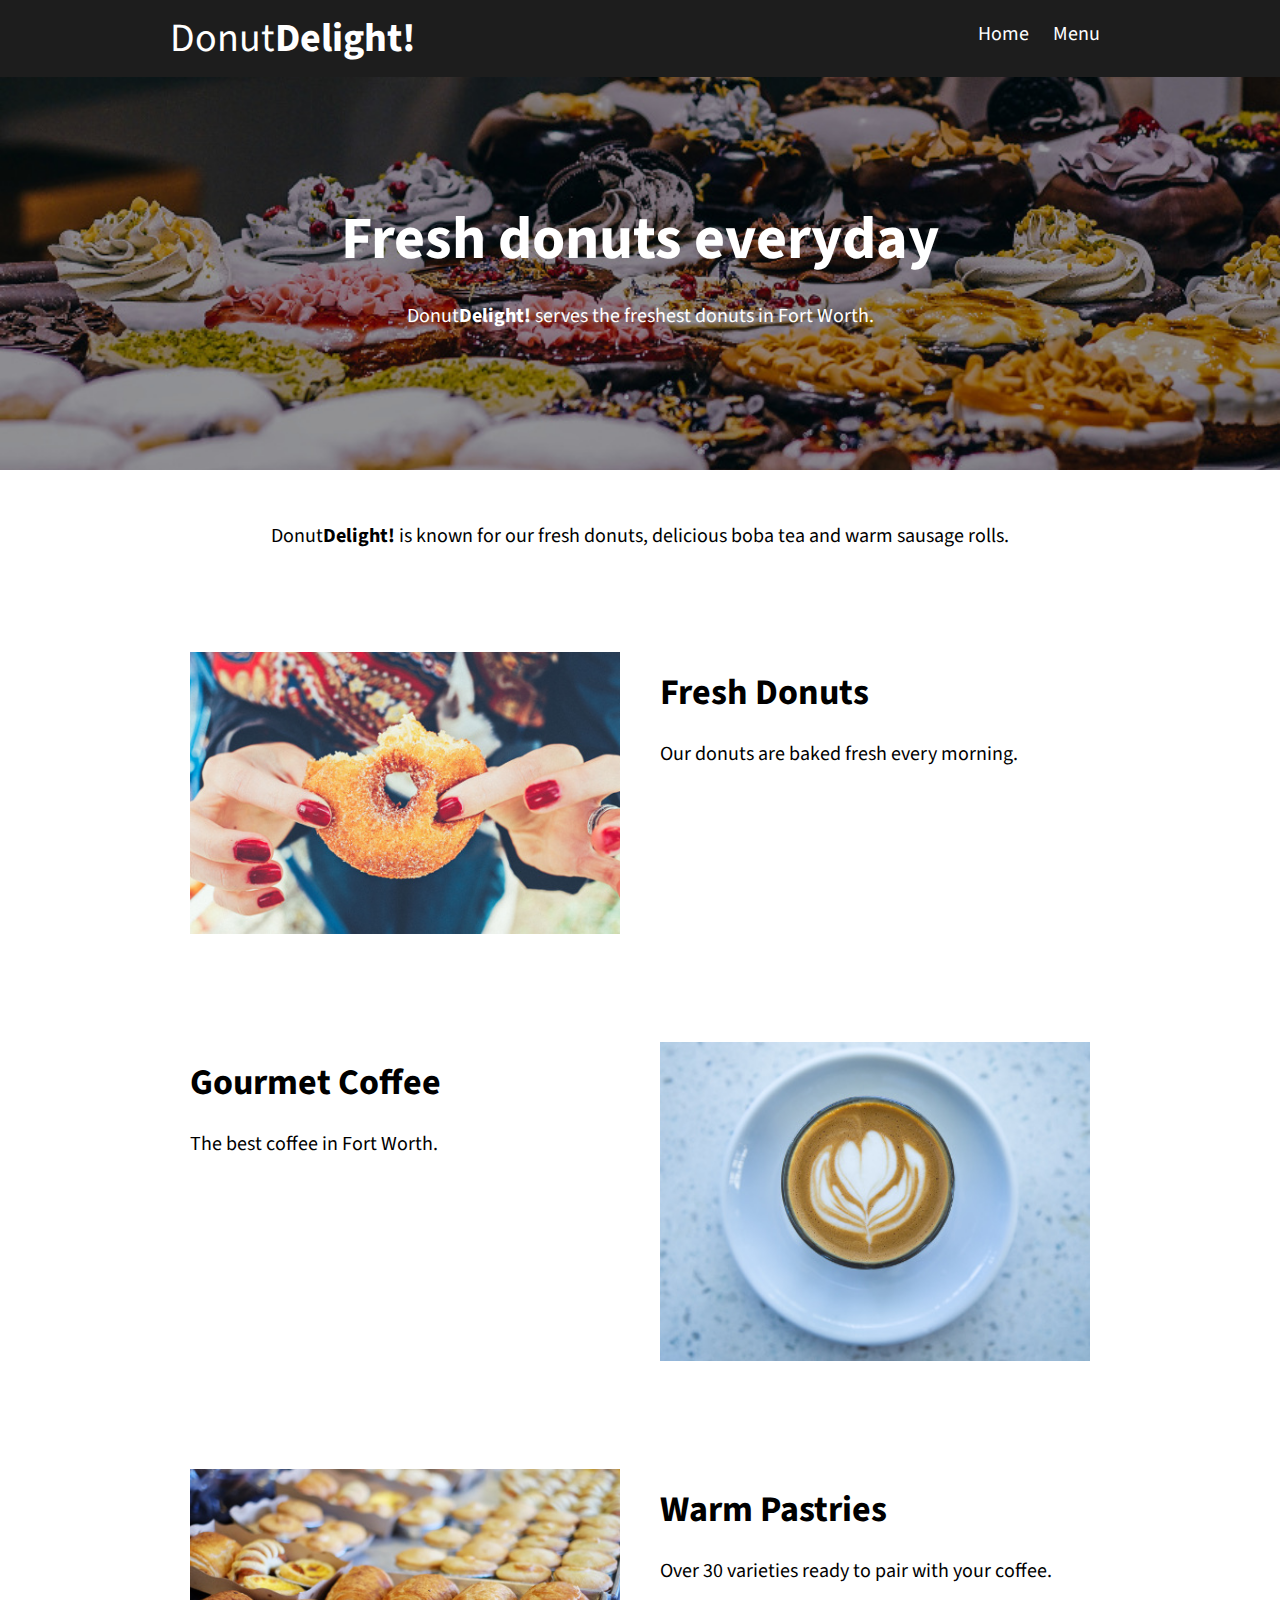
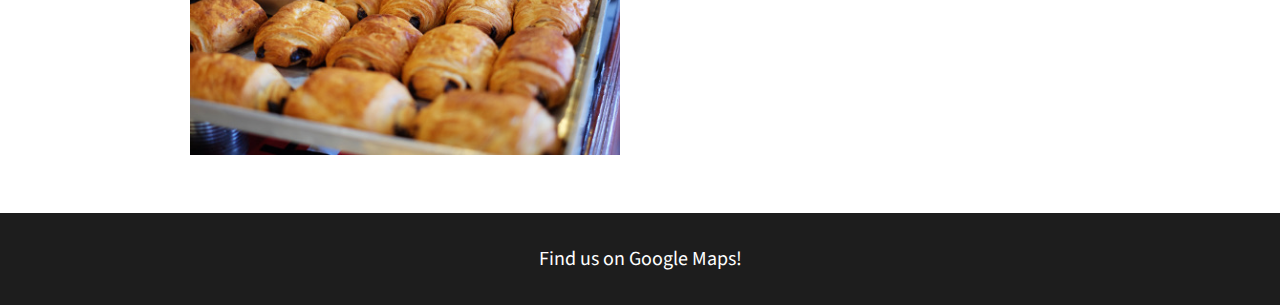
==== index.html @ e03ea6ba "Update index.html" ====
<!doctype html>
<html lang="en">
  <head>
    <meta charset="utf-8">
    <title>Donut Delight!</title>
    <link rel="stylesheet" href="css/style.css">
    <link rel="stylesheet" href="http://fonts.googleapis.com/css?family=Source+Sans+Pro:200,300,400,700" media="all">
  </head>
  <body>
    <header>
      <div class="container">
        <nav class="main-nav">
          <ul>
            <li><a href="/">Home</a></li>
            <li><a href="./blog.html">Menu</a></li>
          </ul>
        </nav>
        <h1><a href="/">Donut<strong>Delight!</strong></a></h1>
      </div>
    </header>
    <div class="content">
      <section class="hero">
        <div class="small-container">
          <h2>Fresh donuts everyday</h2>
          <p class="sub-text">Donut<strong>Delight!</strong> serves the freshest donuts in Fort Worth.</p>
        </div>
      </section>
      <div class="container">
        <p class="post-hero center-text spacing">Donut<strong>Delight!</strong> is known for our fresh donuts, delicious boba tea and warm sausage rolls.</p>
      </div>
      <div class="container">
        <div class="columns spacing">
          <div class="column half">
            <img src="images/donut.jpg" width="430" alt="Bread">
          </div>
          <div class="column half">
            <h3>Fresh Donuts</h3>
            <p>Our donuts are baked fresh every morning.</p>
          </div>
        </div> 
        <div class="columns spacing">
          <div class="column half">
            <h3>Gourmet Coffee</h3>
            <p>The best coffee in Fort Worth.</p>
          </div>
          <div class="column half">
            <img src="images/coffee.jpg" width="430" alt="cupcakes">
          </div>
        </div>
        <div class="columns spacing">
          <div class="column half">
            <img src="images/pastry.jpg" width="430" alt="cookies">
          </div>
          <div class="column half">
            <h3>Warm Pastries</h3>
            <p>Over 30 varieties ready to pair with your coffee.</p>
          </div>
        </div>
      </div>
    </div>
    <footer>
      <div class="container">
        <p class="center-text"> <a href="https://goo.gl/maps/Y1Z6nUikuYM2">Find us on Google Maps!</a></p>
      </div>
    </footer>
  </body>
</html>
---- css/style.css ----
body {
  font-family: "Source Sans Pro", sans-serif;
  padding: 0;
  margin: 0;
  font-size: 20px;
  background: #1D1D1D;
}

p {
  line-height: 1.6em;
}

a {
  color: #000;
}

h1,
h2 {
  padding: 0;
  margin: 0;
}

h1 {
  font-weight: normal;
}

h2 {
  font-size: 60px;
  text-align: center;
}

h3 {
  font-size: 1.8em;
  margin: 15px 0;
}

img {
  max-width: 100%;
  height: auto;
}

div.container,
div.small-container {
  margin: 0 auto;
  padding: 0 20px;
}

div.container {
  max-width: 940px;
}

div.small-container {
  max-width: 700px;
}

header,
footer {
  background: #1D1D1D;
  color: #ffffff;
}

section.hero {
  color: #fff;
  background-image: url('../images/bg.jpg');
  background-size: cover;
}

p.post-hero {
  width: 80%;
  margin: 0 auto;
}

header a,
section.hero a,
footer a {
  text-decoration: none;
  color: #ffffff;
}

header,
footer {
  padding: 10px 0;
}

nav.main-nav ul {
  margin: 0;
  padding: 0;
  list-style: none;
  float: right;
}

nav.main-nav li,
nav.main-nav a {
  display: inline-block;
}

nav.main-nav li a {
  padding: 10px;
}

div.content {
  background: #fff;
}

section.hero {
  padding: 120px 0;
}

p.sub-text {
  font-size: 20px;
  text-align: center;
  line-height: 28px;
}

.center-text {
  text-align: center;
}

.columns:after {
  content: "";
  display: table;
  clear: both;
}

.spacing {
  padding: 50px 0;
}

.column {
  box-sizing: border-box;
  float: left;
}

.column.third {
  width: 33%;
  padding: 0 20px;
  text-align: center;
}

.column.half {
  width: 50%;
  padding-left: 20px;
  padding-right: 20px;
}

.blog-post {
  width: 750px;
  margin-left: auto;
  margin-right: auto;
}

.blog-post .date {
  float: right;
}

.comment {
  border: 1px solid #CCC;
  padding: 20px 50px;
  color: #777;
  position: relative;
  font-size: .9em;
  margin: 30px 0;
}

.comment h4 {
  padding: 0;
  margin: 0;
  position: absolute;
  top: 40px;
  left: 143px;
}

.comment span.date {
  position: absolute;
  top: 64px;
  left: 142px;
}

.comment .profile-image img {
  width: 80px;
  height: 80px;
  border-radius: 100px;
}

hr {
  border: 1px solid #eee;
  margin: 60px 0;
}

textarea,
input[type="text"] {
  width: 100%;
  padding: 10px;
  font-size: 18px;
  display: block;
  box-sizing: padding-box;
}

textarea {
  height: 250px;
  line-height: 1.5em;
  border: 1px solid #ccc;
  resize: none;
}

label {
  margin: 30px 0 10px 0;
  display: block;
}

input[type="submit"] {
  margin: 30px 0 0 0;
  font-size: 20px;
}
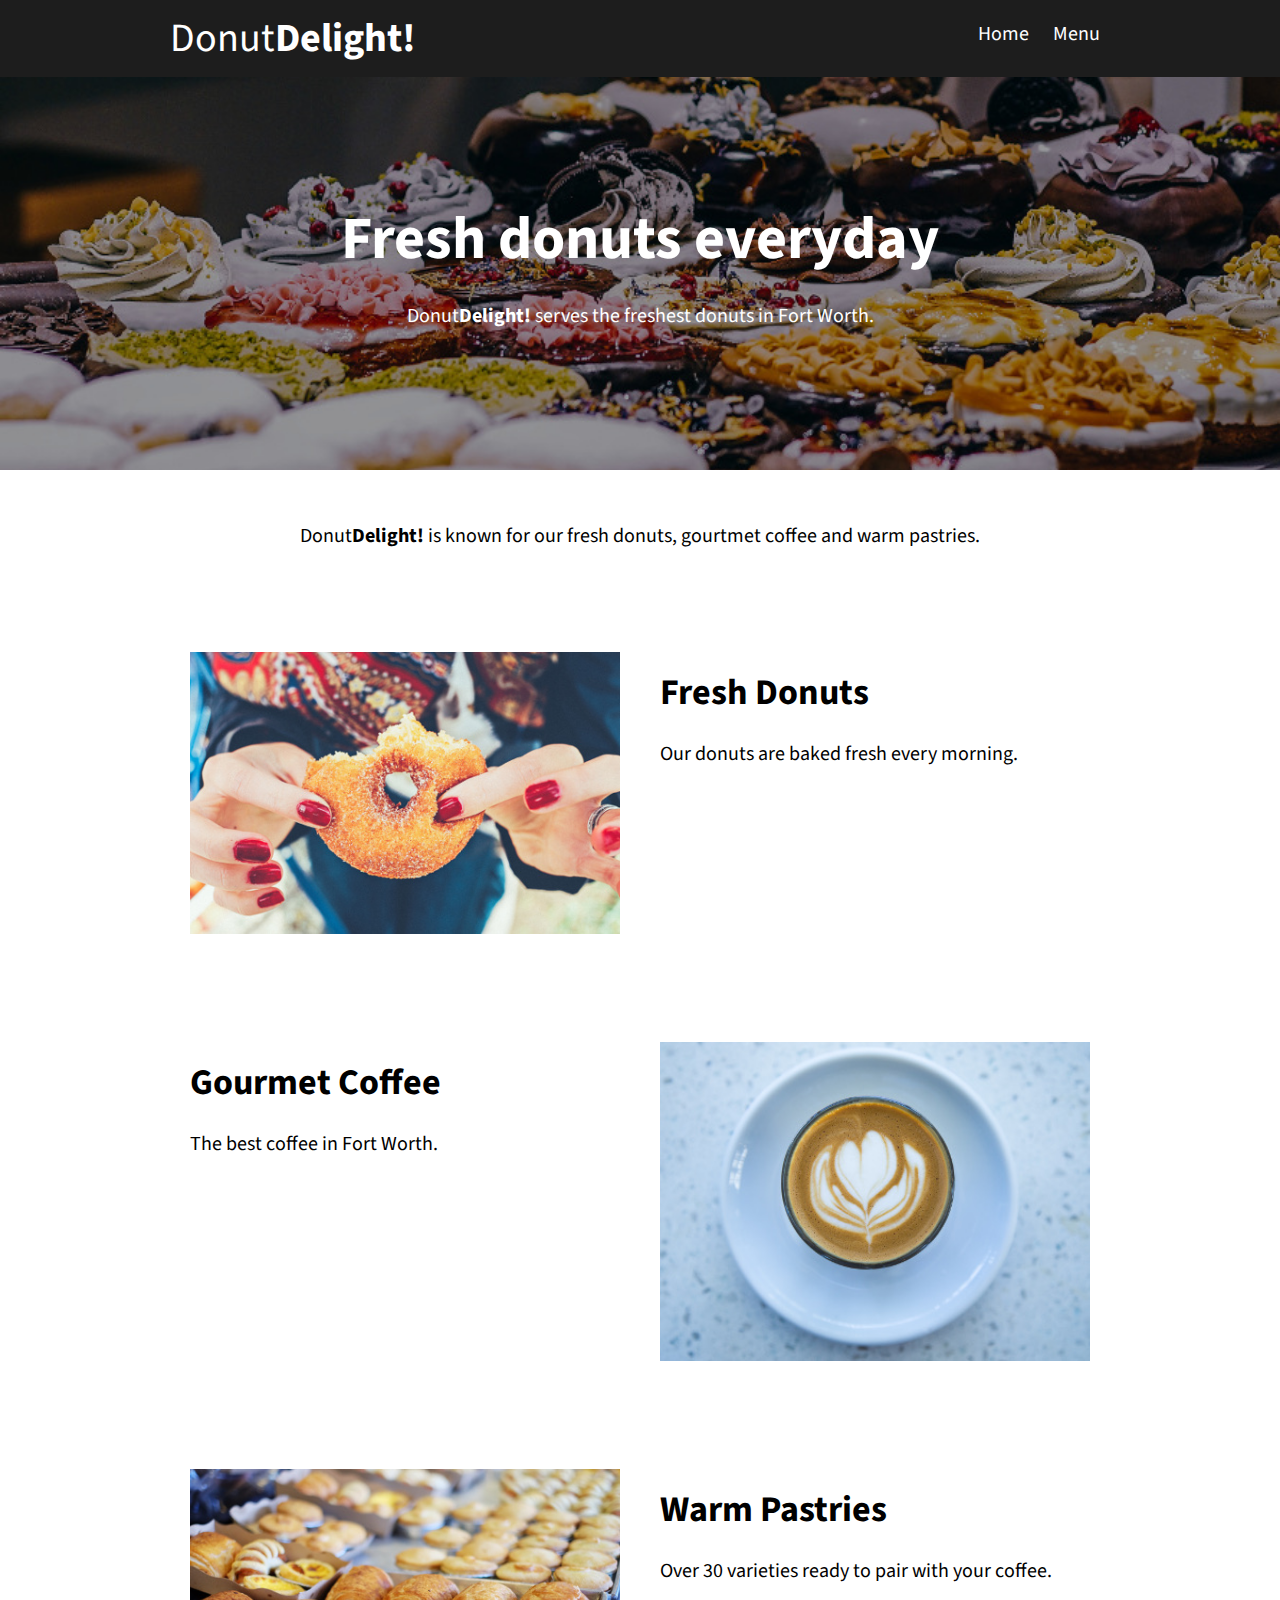
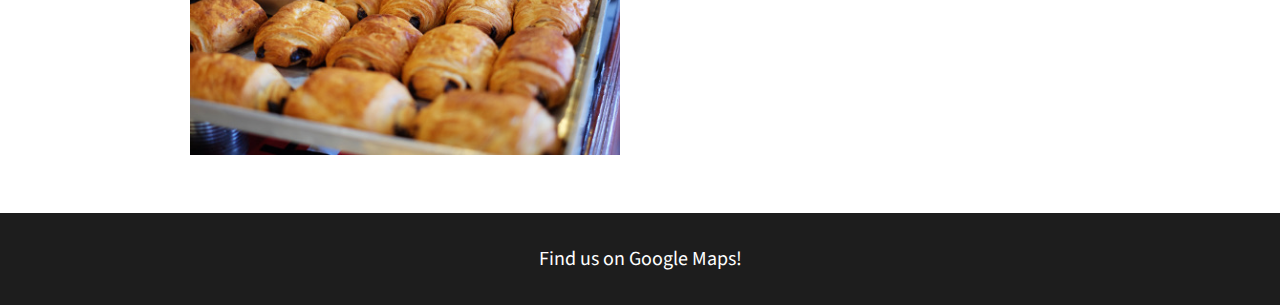
==== commit 1d18f6ee: "Update index.html" ====
--- a/index.html
+++ b/index.html
@@ -26,7 +26,7 @@
         </div>
       </section>
       <div class="container">
-        <p class="post-hero center-text spacing">Donut<strong>Delight!</strong> is known for our fresh donuts, delicious boba tea and warm sausage rolls.</p>
+        <p class="post-hero center-text spacing">Donut<strong>Delight!</strong> is known for our fresh donuts, gourtmet coffee and warm pastries.</p>
       </div>
       <div class="container">
         <div class="columns spacing">
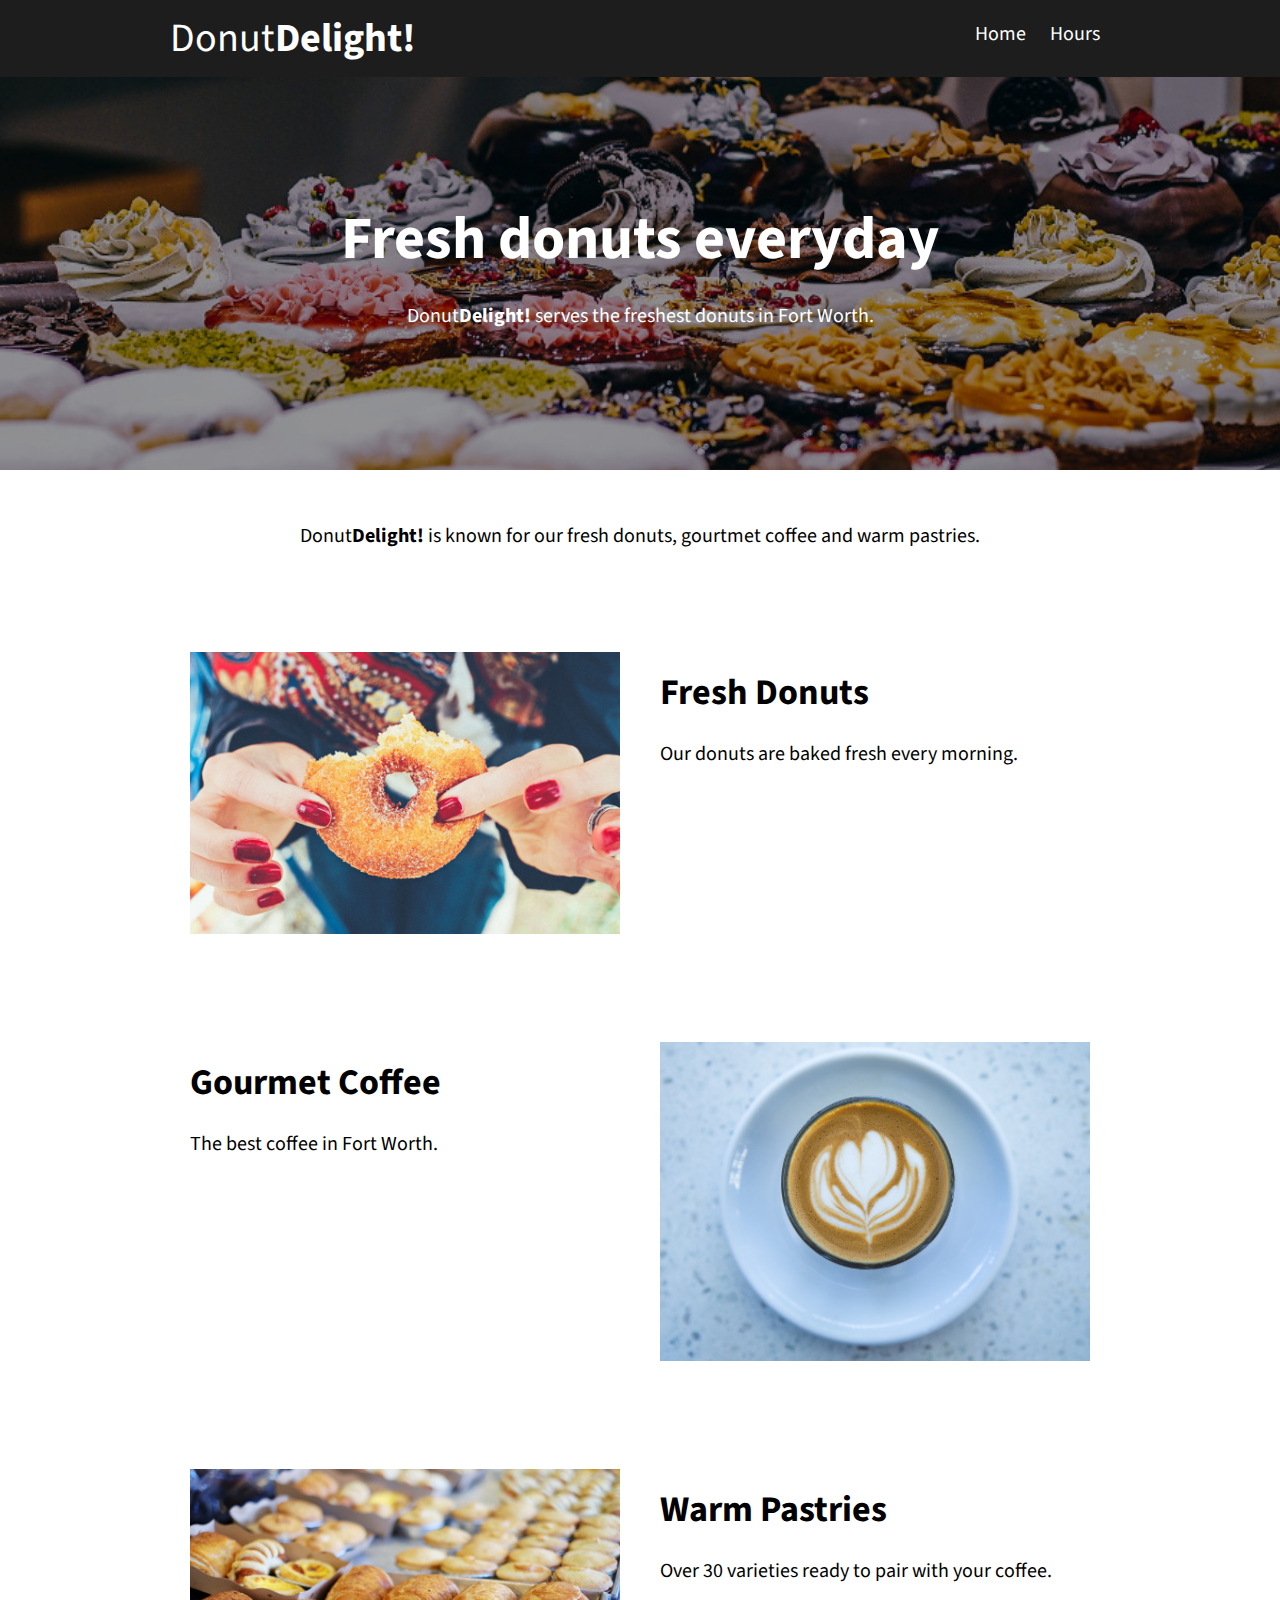
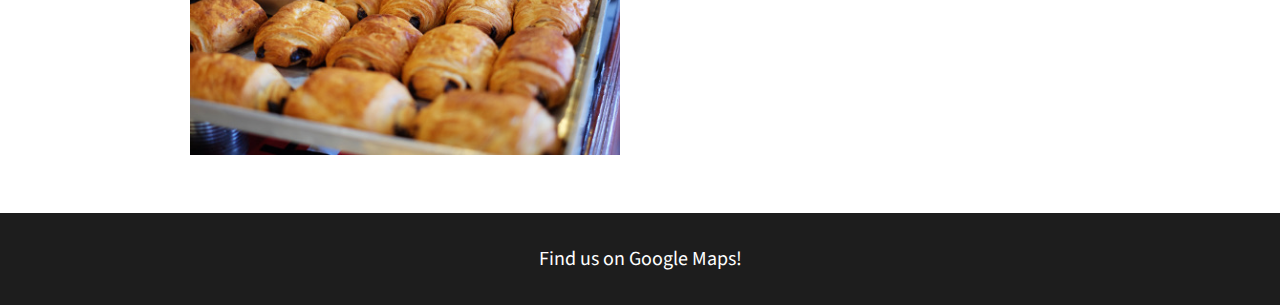
==== commit d59fab3d: "Update index.html" ====
--- a/index.html
+++ b/index.html
@@ -11,8 +11,8 @@
       <div class="container">
         <nav class="main-nav">
           <ul>
-            <li><a href="/">Home</a></li>
-            <li><a href="./blog.html">Menu</a></li>
+            <li><a href="index.html">Home</a></li>
+            <li><a href="hours.html">Hours</a></li>
           </ul>
         </nav>
         <h1><a href="/">Donut<strong>Delight!</strong></a></h1>
@@ -60,7 +60,7 @@
     </div>
     <footer>
       <div class="container">
-        <p class="center-text"> <a href="https://goo.gl/maps/Y1Z6nUikuYM2">Find us on Google Maps!</a></p>
+        <p class="center-text"> <a href="https://goo.gl/maps/d9scLyxqHRk" target="_blank">Find us on Google Maps!</a></p>
       </div>
     </footer>
   </body>
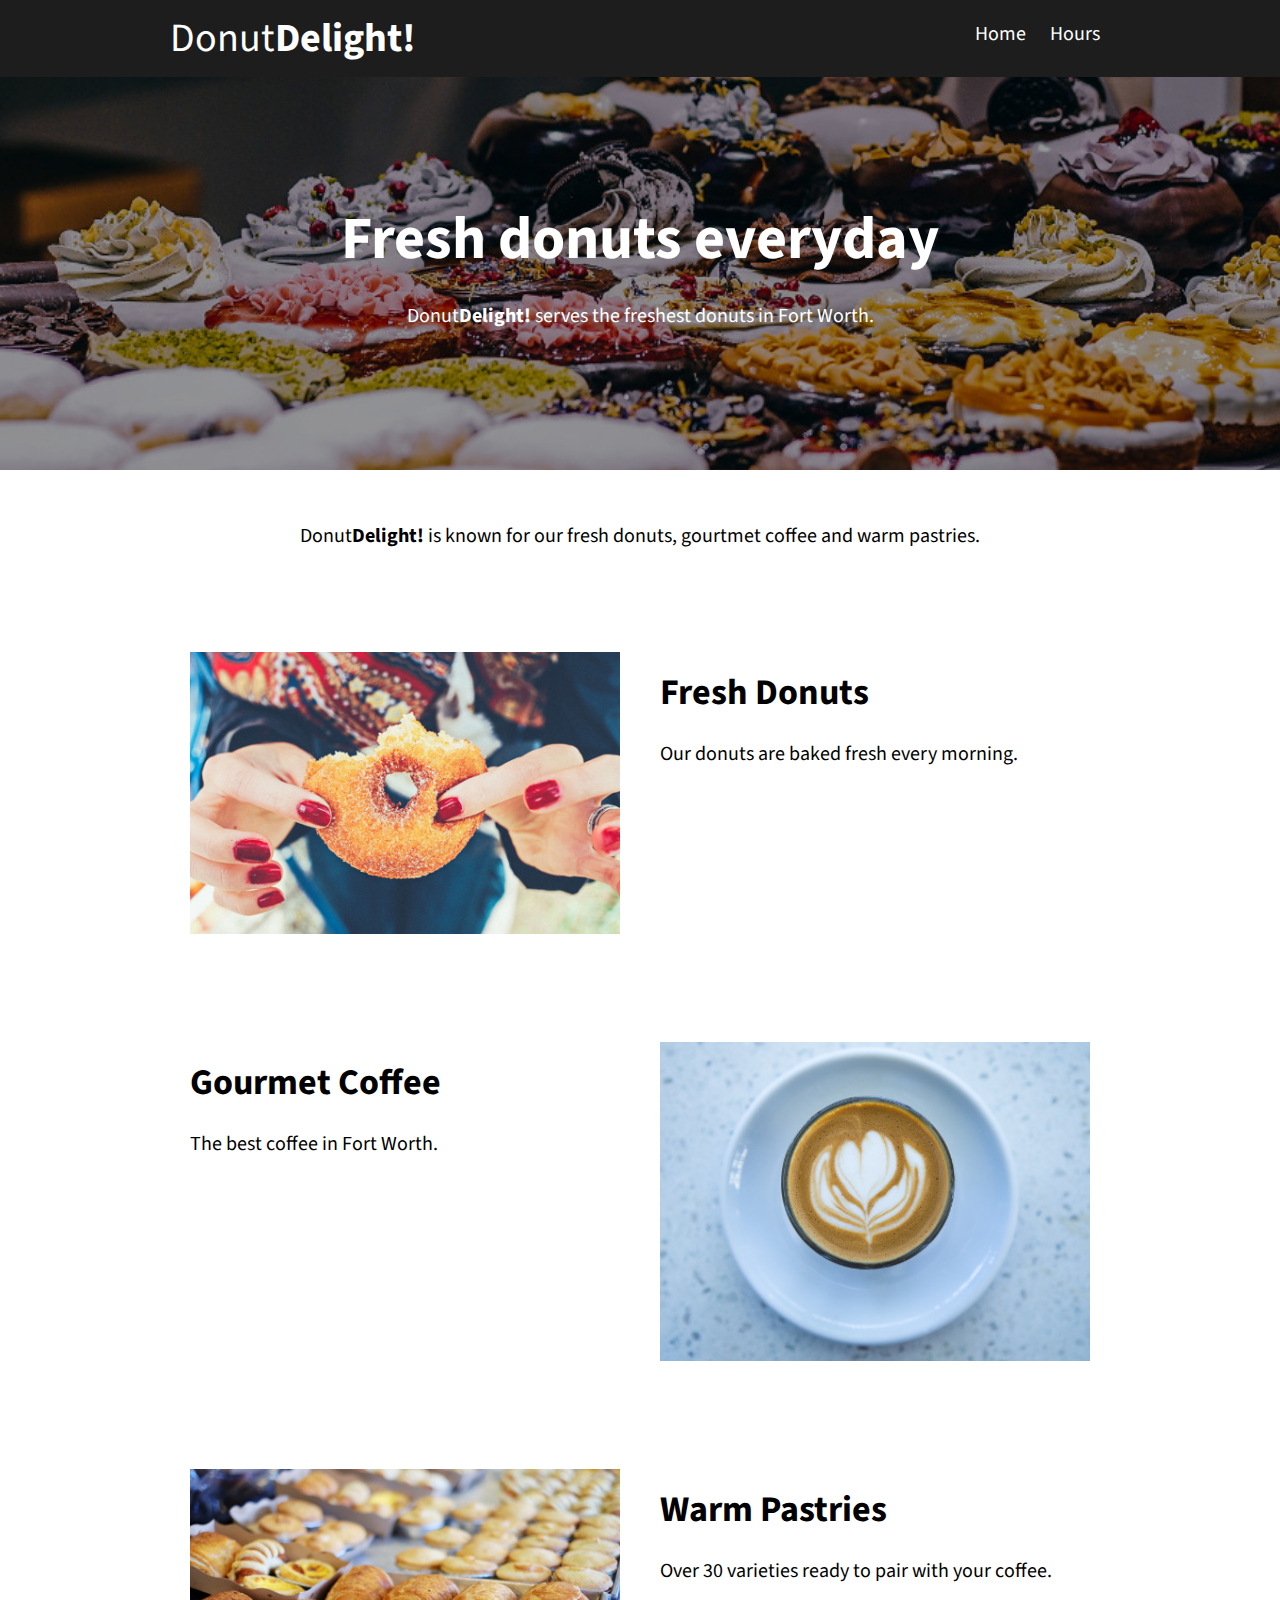
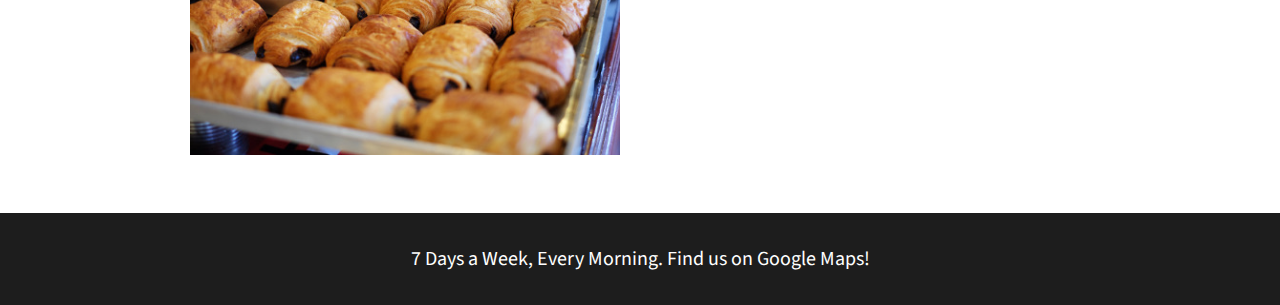
==== commit 4c85e530: "Update index.html" ====
--- a/index.html
+++ b/index.html
@@ -4,7 +4,7 @@
     <meta charset="utf-8">
     <title>Donut Delight!</title>
     <link rel="stylesheet" href="css/style.css">
-    <link rel="stylesheet" href="http://fonts.googleapis.com/css?family=Source+Sans+Pro:200,300,400,700" media="all">
+    <link rel="stylesheet" href="//fonts.googleapis.com/css?family=Source+Sans+Pro:200,300,400,700" media="all">
   </head>
   <body>
     <header>
@@ -60,7 +60,7 @@
     </div>
     <footer>
       <div class="container">
-        <p class="center-text"> <a href="https://goo.gl/maps/d9scLyxqHRk" target="_blank">Find us on Google Maps!</a></p>
+        <p class="center-text"> <a href="https://goo.gl/maps/d9scLyxqHRk" target="_blank">7 Days a Week, Every Morning. Find us on Google Maps!</a></p>
       </div>
     </footer>
   </body>
